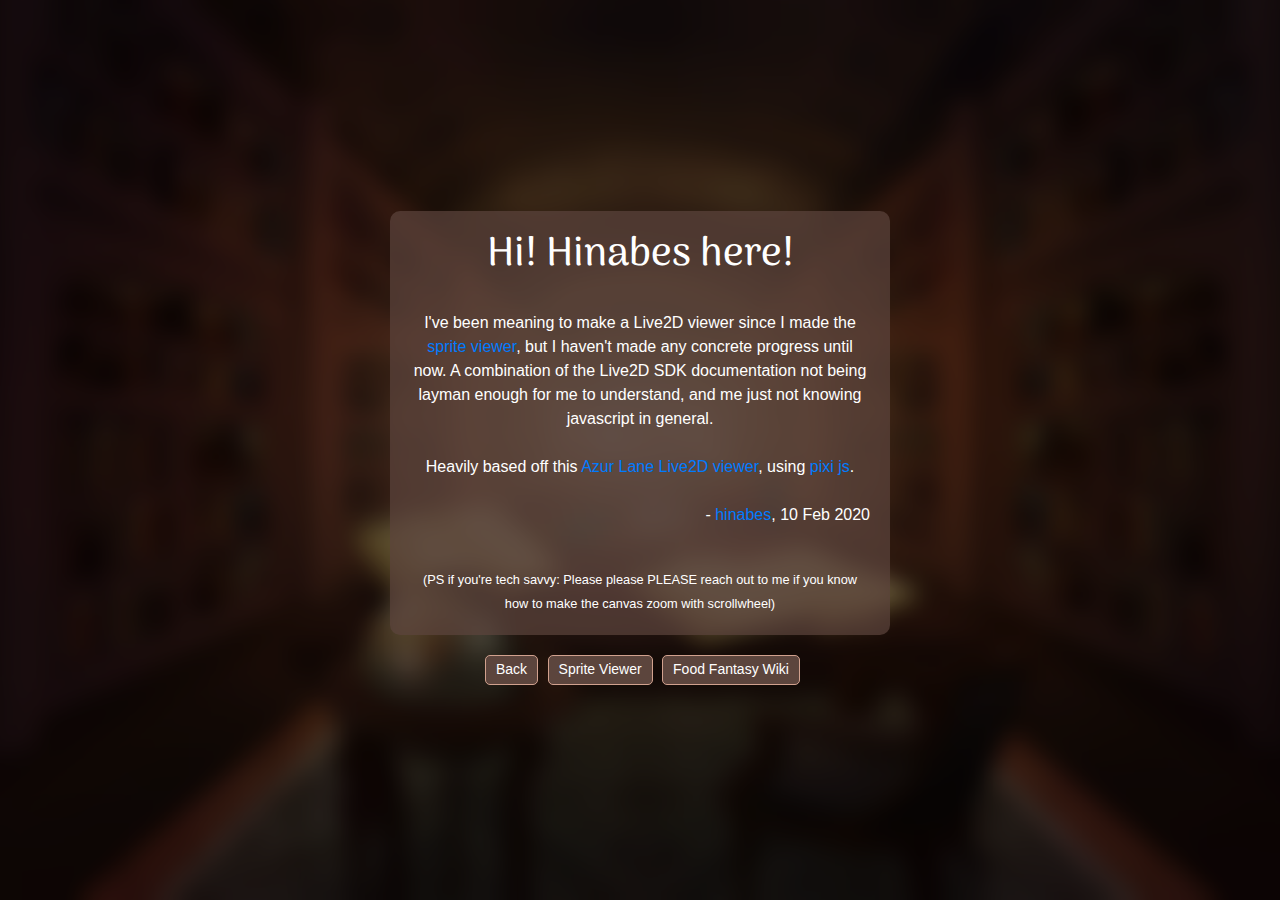
==== about.html @ b9679615 "Add files via upload" ====
<!DOCTYPE html>

<html>
<head>
    <meta charset="utf-8" />
    <title>About | Food Fantasy Live2D Viewer</title>
    <link rel="icon" href="/assets/favicon.png" type="image/png">
    <link href="style.css" rel="stylesheet" type="text/css" />
    <link href="https://fonts.googleapis.com/css?family=Arima+Madurai&display=swap" rel="stylesheet"> 
    <link rel="stylesheet" href="https://stackpath.bootstrapcdn.com/bootstrap/4.3.1/css/bootstrap.min.css" integrity="sha384-ggOyR0iXCbMQv3Xipma34MD+dH/1fQ784/j6cY/iJTQUOhcWr7x9JvoRxT2MZw1T" crossorigin="anonymous">
</head>
<body style="background-image: url(assets/bg/main_bg.png);height:100vh;width:100vw; display:flex;align-items:center;justify-content:center;flex-wrap:wrap">
<div style="width:500px;max-width:100vw">
    <div style="background-color:rgba(92, 69, 61,0.7);border-radius:10px;padding:20px;margin-bottom:20px">
        <h1>Hi! Hinabes here!</h1>
        <br><br>
        I've been meaning to make a Live2D viewer since I made the <a href="http://hinabes.pythonanywhere.com/">sprite viewer</a>, but I haven't made any concrete progress until now. A combination of the Live2D SDK documentation not being layman enough for me to understand, and me just not knowing javascript in general.
        <br><br>
        Heavily based off this <a href="https://l2d.alg-wiki.com/">Azur Lane Live2D viewer</a>, using <a href="https://github.com/avgjs/pixi-live2d">pixi js</a>.
        <br><br>

        <p style="text-align:right">- <a href="https://hinabes.tumblr.com/">hinabes</a>, 10 Feb 2020</p>
        <br>
        <small>(PS if you're tech savvy: Please please PLEASE reach out to me if you know how to make the canvas zoom with scrollwheel)</small>

    </div>
    
    <a class="btnGenericText" href="/">Back</a>
    <a href="http://hinabes.pythonanywhere.com/" class="btnGenericText">Sprite Viewer</a>
    <a href="https://food-fantasy.fandom.com/wiki/Food_Fantasy_Wiki" class="btnGenericText">Food Fantasy Wiki</a>
    </div>
</div>

</body>
</html>
---- style.css ----
::selection{
        background-color:#843b2b;
    }
.btnGenericText {
    white-space: nowrap;
    height: 30px;
    text-align: center;
    vertical-align: middle;
    display: table-cell;
    background-color: #5c453d;
    border-style: solid;
    border-color: #d1a18e;
    border-width: 1px;
    cursor: pointer;
    padding: 0px 10px;
    font-size: 14px;
    color: white;
    margin-bottom: 5px;
    margin-left: 5px;
    border-radius:5px;
}
.btnGenericText:hover {
    box-shadow: 0px 0px 10px white;
}
.btnGenericText:active {
    box-shadow: 1px 1px 4px white, -1px 1px 4px white, 1px -1px 4px white, -1px -1px 4px white;
}
.darken {
    height: 100%;
    width: 100%;
    background-color: rgba(0, 0, 0, 0.5);
    position: absolute;
    left: 0px;
}
    .selector {
        width: 80%;
        height: 90%;
        position: absolute;
        left: 10%;
        background-color: #5c453d;
        overflow-y: auto;
        padding: 5px;
        border-radius: 3px;
        text-align:center;
    }
    .thumbbutton {
        cursor: pointer;
        height: 101px;
        width: 180px;
        display: inline-block;
        margin-top: 10px;
        margin-left: 10px;
        border-radius: 3px;
    }
    #footer {
        position: absolute;
        height: auto;
        width: 100%;
        overflow: hidden;
        left: 0;
        background-color: #24252d;
        color: white;
        text-align: left;
        padding:10px 20px 10px 20px;
        font-size:10px;
    }
    table.wikitable {
        margin: 1em 0;
        background-color: #373743;
        border-style: solid;
        border-width: 1px;
        border-color: #5c5d70;
        border-collapse: collapse;
        color: #ffffff;
        height: 100%;
        width: 100%;
    }
    table.wikitable td {
        border-style: solid;
        border-width: 1px;
        border-color: #5c5d70;
        border-collapse: collapse;
    }
    h1 {
        display:inline-block;
        font-family:'Arima Madurai';
    }

    body {
        color:white !important;
        background-position:center;
        background-repeat:no-repeat;
        background-size:cover;
        padding:20px;
        text-align:center !important;
        background-color:#0a0507;
    }


    a.btnGenericText:hover {
        color:#ffffff!important;
        text-decoration: none;
    }

    a.btnGenericText{
        display:inline-flex;
        align-items:center;
        justify-content:center;
    }
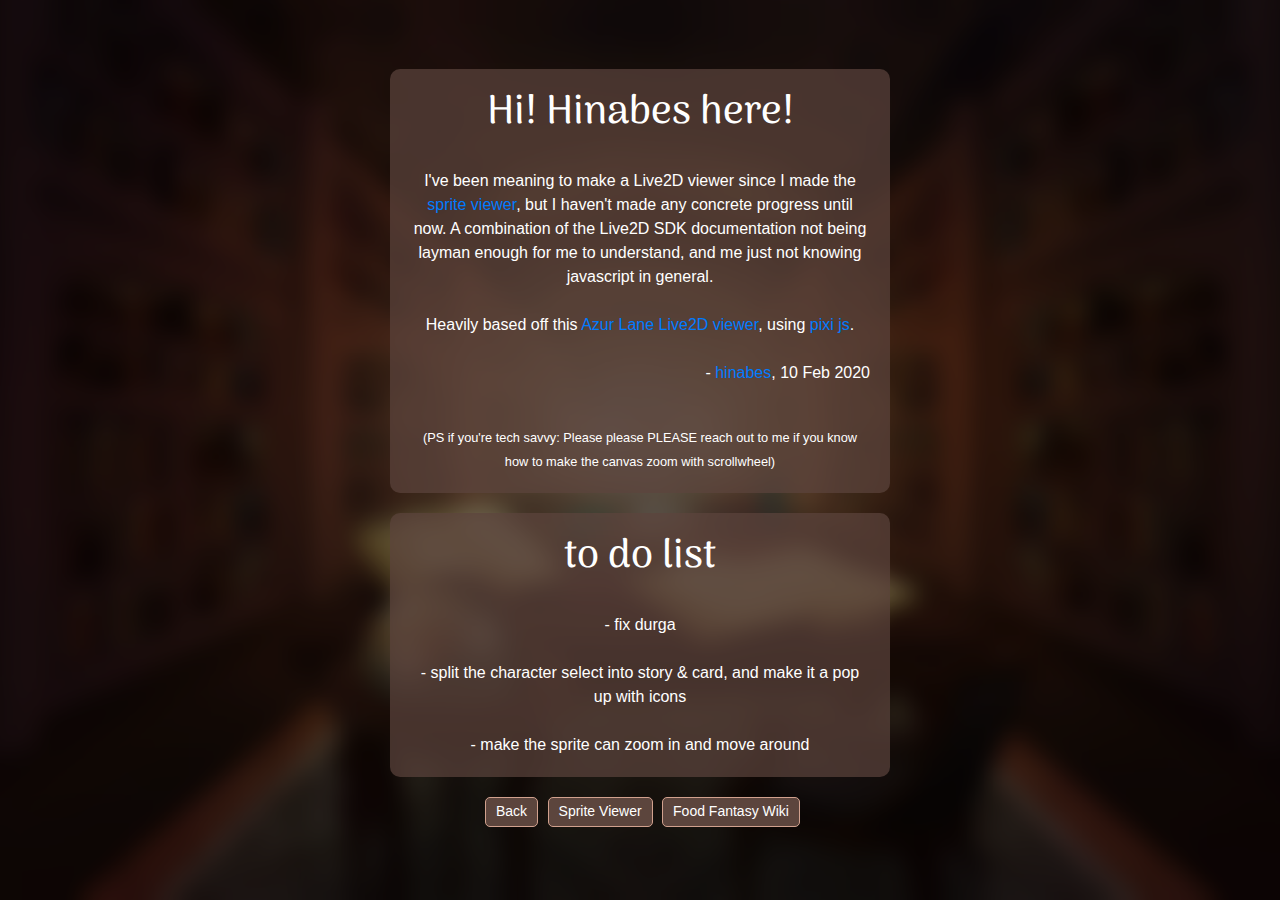
==== commit 0c7c4df5: "Update about.html" ====
--- a/about.html
+++ b/about.html
@@ -25,6 +25,16 @@
 
     </div>
     
+    <div style="background-color:rgba(92, 69, 61,0.7);border-radius:10px;padding:20px;margin-bottom:20px">
+        <h1>to do list</h1>
+        <br><br>
+        - fix durga
+        <br><br>
+        - split the character select into story & card, and make it a pop up with icons
+        <br><br>
+        - make the sprite can zoom in and move around
+    </div>
+    
     <a class="btnGenericText" href="/">Back</a>
     <a href="http://hinabes.pythonanywhere.com/" class="btnGenericText">Sprite Viewer</a>
     <a href="https://food-fantasy.fandom.com/wiki/Food_Fantasy_Wiki" class="btnGenericText">Food Fantasy Wiki</a>
@@ -32,4 +42,4 @@
 </div>
 
 </body>
-</html>+</html>
